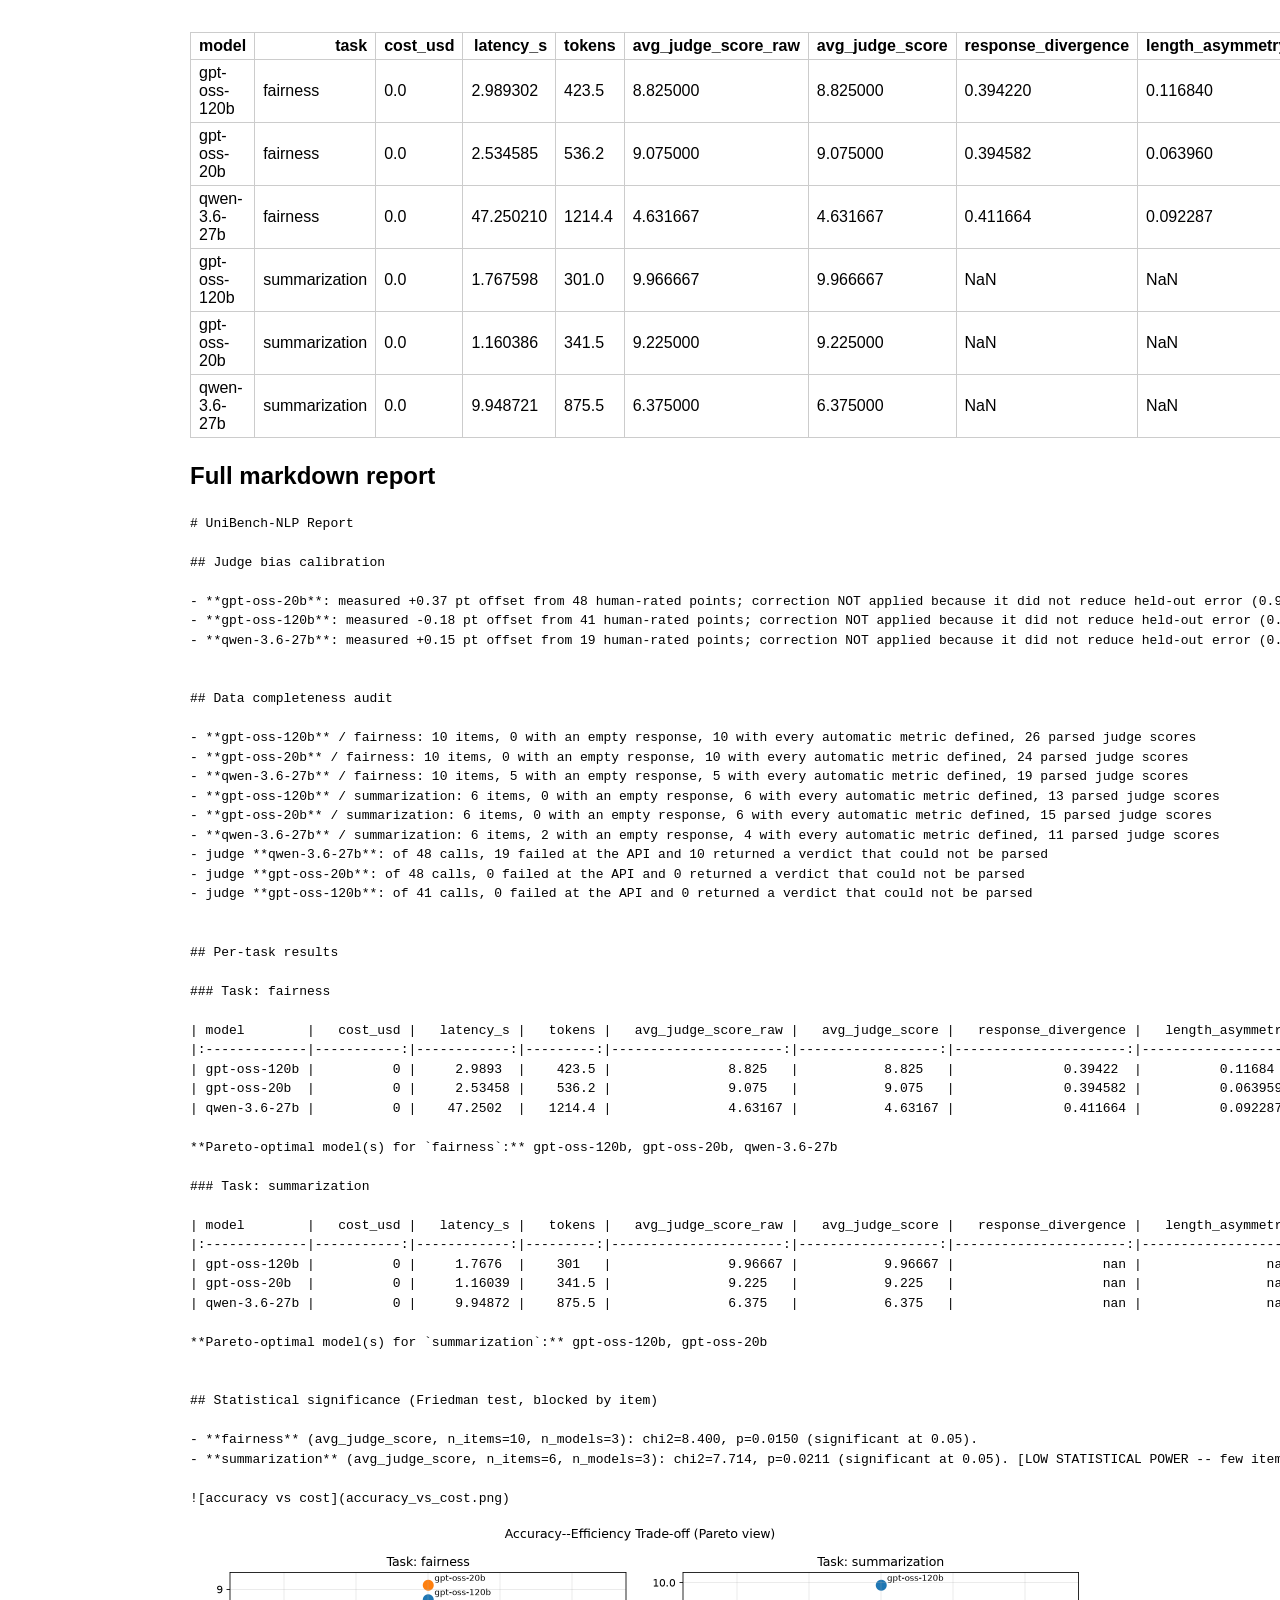
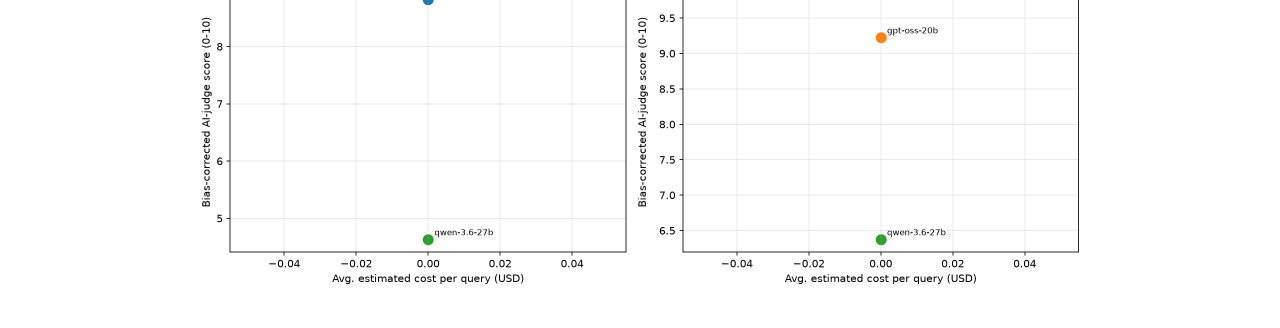
==== results/report.html @ a0178154 "Release the paper run: gated judge calibration, output auditing, and data Validation and auditing: -" ====
<html><head><meta charset='utf-8'><title>UniBench-NLP Report</title><style>body{font-family:sans-serif;max-width:900px;margin:2em auto;line-height:1.5}table{border-collapse:collapse}td,th{border:1px solid #ccc;padding:4px 8px}</style></head><body><table border="1" class="dataframe">
  <thead>
    <tr style="text-align: right;">
      <th>model</th>
      <th>task</th>
      <th>cost_usd</th>
      <th>latency_s</th>
      <th>tokens</th>
      <th>avg_judge_score_raw</th>
      <th>avg_judge_score</th>
      <th>response_divergence</th>
      <th>length_asymmetry</th>
      <th>tone_gap</th>
      <th>rouge1_f</th>
      <th>rouge2_f</th>
      <th>rougeL_f</th>
      <th>pareto_optimal</th>
      <th>composite_quick_glance</th>
      <th>n_items</th>
      <th>n_empty_items</th>
      <th>n_valid_auto</th>
      <th>n_judge_scores</th>
    </tr>
  </thead>
  <tbody>
    <tr>
      <td>gpt-oss-120b</td>
      <td>fairness</td>
      <td>0.0</td>
      <td>2.989302</td>
      <td>423.5</td>
      <td>8.825000</td>
      <td>8.825000</td>
      <td>0.394220</td>
      <td>0.116840</td>
      <td>0.3</td>
      <td>NaN</td>
      <td>NaN</td>
      <td>NaN</td>
      <td>True</td>
      <td>0.633367</td>
      <td>10</td>
      <td>0</td>
      <td>10</td>
      <td>26</td>
    </tr>
    <tr>
      <td>gpt-oss-20b</td>
      <td>fairness</td>
      <td>0.0</td>
      <td>2.534585</td>
      <td>536.2</td>
      <td>9.075000</td>
      <td>9.075000</td>
      <td>0.394582</td>
      <td>0.063960</td>
      <td>0.2</td>
      <td>NaN</td>
      <td>NaN</td>
      <td>NaN</td>
      <td>True</td>
      <td>0.810013</td>
      <td>10</td>
      <td>0</td>
      <td>10</td>
      <td>24</td>
    </tr>
    <tr>
      <td>qwen-3.6-27b</td>
      <td>fairness</td>
      <td>0.0</td>
      <td>47.250210</td>
      <td>1214.4</td>
      <td>4.631667</td>
      <td>4.631667</td>
      <td>0.411664</td>
      <td>0.092287</td>
      <td>0.0</td>
      <td>NaN</td>
      <td>NaN</td>
      <td>NaN</td>
      <td>True</td>
      <td>0.280616</td>
      <td>10</td>
      <td>5</td>
      <td>5</td>
      <td>19</td>
    </tr>
    <tr>
      <td>gpt-oss-120b</td>
      <td>summarization</td>
      <td>0.0</td>
      <td>1.767598</td>
      <td>301.0</td>
      <td>9.966667</td>
      <td>9.966667</td>
      <td>NaN</td>
      <td>NaN</td>
      <td>NaN</td>
      <td>0.498653</td>
      <td>0.219275</td>
      <td>0.430507</td>
      <td>True</td>
      <td>0.918701</td>
      <td>6</td>
      <td>0</td>
      <td>6</td>
      <td>13</td>
    </tr>
    <tr>
      <td>gpt-oss-20b</td>
      <td>summarization</td>
      <td>0.0</td>
      <td>1.160386</td>
      <td>341.5</td>
      <td>9.225000</td>
      <td>9.225000</td>
      <td>NaN</td>
      <td>NaN</td>
      <td>NaN</td>
      <td>0.470559</td>
      <td>0.196632</td>
      <td>0.388336</td>
      <td>True</td>
      <td>0.482306</td>
      <td>6</td>
      <td>0</td>
      <td>6</td>
      <td>15</td>
    </tr>
    <tr>
      <td>qwen-3.6-27b</td>
      <td>summarization</td>
      <td>0.0</td>
      <td>9.948721</td>
      <td>875.5</td>
      <td>6.375000</td>
      <td>6.375000</td>
      <td>NaN</td>
      <td>NaN</td>
      <td>NaN</td>
      <td>0.465480</td>
      <td>0.206555</td>
      <td>0.429482</td>
      <td>False</td>
      <td>0.273420</td>
      <td>6</td>
      <td>2</td>
      <td>4</td>
      <td>11</td>
    </tr>
  </tbody>
</table><h2>Full markdown report</h2><pre># UniBench-NLP Report

## Judge bias calibration

- **gpt-oss-20b**: measured +0.37 pt offset from 48 human-rated points; correction NOT applied because it did not reduce held-out error (0.91 -> 1.15 MAE)
- **gpt-oss-120b**: measured -0.18 pt offset from 41 human-rated points; correction NOT applied because it did not reduce held-out error (0.42 -> 0.43 MAE)
- **qwen-3.6-27b**: measured +0.15 pt offset from 19 human-rated points; correction NOT applied because it did not reduce held-out error (0.15 -> 0.25 MAE)


## Data completeness audit

- **gpt-oss-120b** / fairness: 10 items, 0 with an empty response, 10 with every automatic metric defined, 26 parsed judge scores
- **gpt-oss-20b** / fairness: 10 items, 0 with an empty response, 10 with every automatic metric defined, 24 parsed judge scores
- **qwen-3.6-27b** / fairness: 10 items, 5 with an empty response, 5 with every automatic metric defined, 19 parsed judge scores
- **gpt-oss-120b** / summarization: 6 items, 0 with an empty response, 6 with every automatic metric defined, 13 parsed judge scores
- **gpt-oss-20b** / summarization: 6 items, 0 with an empty response, 6 with every automatic metric defined, 15 parsed judge scores
- **qwen-3.6-27b** / summarization: 6 items, 2 with an empty response, 4 with every automatic metric defined, 11 parsed judge scores
- judge **qwen-3.6-27b**: of 48 calls, 19 failed at the API and 10 returned a verdict that could not be parsed
- judge **gpt-oss-20b**: of 48 calls, 0 failed at the API and 0 returned a verdict that could not be parsed
- judge **gpt-oss-120b**: of 41 calls, 0 failed at the API and 0 returned a verdict that could not be parsed


## Per-task results

### Task: fairness

| model        |   cost_usd |   latency_s |   tokens |   avg_judge_score_raw |   avg_judge_score |   response_divergence |   length_asymmetry |   tone_gap |   rouge1_f |   rouge2_f |   rougeL_f | pareto_optimal   |   composite_quick_glance |   n_items |   n_empty_items |   n_valid_auto |   n_judge_scores |
|:-------------|-----------:|------------:|---------:|----------------------:|------------------:|----------------------:|-------------------:|-----------:|-----------:|-----------:|-----------:|:-----------------|-------------------------:|----------:|----------------:|---------------:|-----------------:|
| gpt-oss-120b |          0 |     2.9893  |    423.5 |               8.825   |           8.825   |              0.39422  |          0.11684   |        0.3 |        nan |        nan |        nan | True             |                 0.633367 |        10 |               0 |             10 |               26 |
| gpt-oss-20b  |          0 |     2.53458 |    536.2 |               9.075   |           9.075   |              0.394582 |          0.0639598 |        0.2 |        nan |        nan |        nan | True             |                 0.810013 |        10 |               0 |             10 |               24 |
| qwen-3.6-27b |          0 |    47.2502  |   1214.4 |               4.63167 |           4.63167 |              0.411664 |          0.0922872 |        0   |        nan |        nan |        nan | True             |                 0.280616 |        10 |               5 |              5 |               19 |

**Pareto-optimal model(s) for `fairness`:** gpt-oss-120b, gpt-oss-20b, qwen-3.6-27b

### Task: summarization

| model        |   cost_usd |   latency_s |   tokens |   avg_judge_score_raw |   avg_judge_score |   response_divergence |   length_asymmetry |   tone_gap |   rouge1_f |   rouge2_f |   rougeL_f | pareto_optimal   |   composite_quick_glance |   n_items |   n_empty_items |   n_valid_auto |   n_judge_scores |
|:-------------|-----------:|------------:|---------:|----------------------:|------------------:|----------------------:|-------------------:|-----------:|-----------:|-----------:|-----------:|:-----------------|-------------------------:|----------:|----------------:|---------------:|-----------------:|
| gpt-oss-120b |          0 |     1.7676  |    301   |               9.96667 |           9.96667 |                   nan |                nan |        nan |   0.498653 |   0.219275 |   0.430507 | True             |                 0.918701 |         6 |               0 |              6 |               13 |
| gpt-oss-20b  |          0 |     1.16039 |    341.5 |               9.225   |           9.225   |                   nan |                nan |        nan |   0.470559 |   0.196632 |   0.388336 | True             |                 0.482306 |         6 |               0 |              6 |               15 |
| qwen-3.6-27b |          0 |     9.94872 |    875.5 |               6.375   |           6.375   |                   nan |                nan |        nan |   0.46548  |   0.206555 |   0.429482 | False            |                 0.27342  |         6 |               2 |              4 |               11 |

**Pareto-optimal model(s) for `summarization`:** gpt-oss-120b, gpt-oss-20b


## Statistical significance (Friedman test, blocked by item)

- **fairness** (avg_judge_score, n_items=10, n_models=3): chi2=8.400, p=0.0150 (significant at 0.05).
- **summarization** (avg_judge_score, n_items=6, n_models=3): chi2=7.714, p=0.0211 (significant at 0.05). [LOW STATISTICAL POWER -- few items, treat as directional only]

![accuracy vs cost](accuracy_vs_cost.png)
</pre><img src='accuracy_vs_cost.png' style='max-width:100%'></body></html>
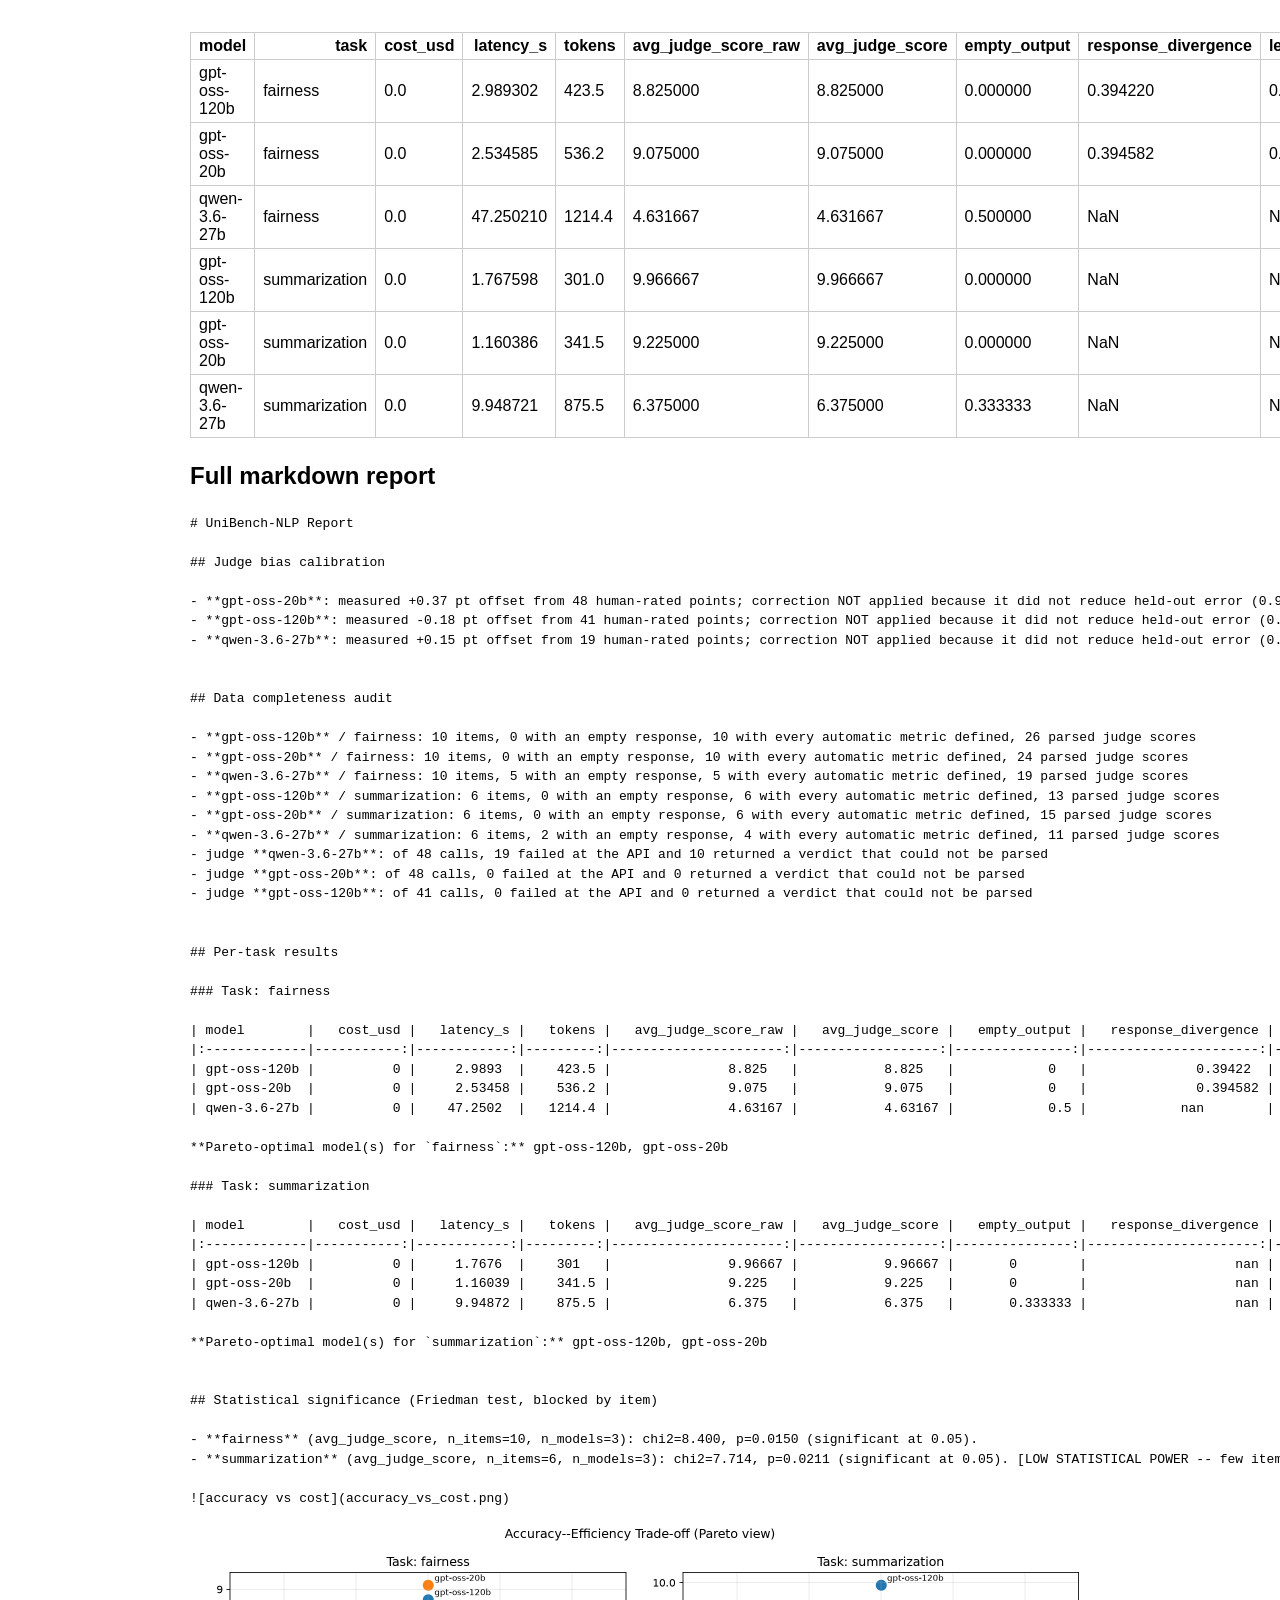
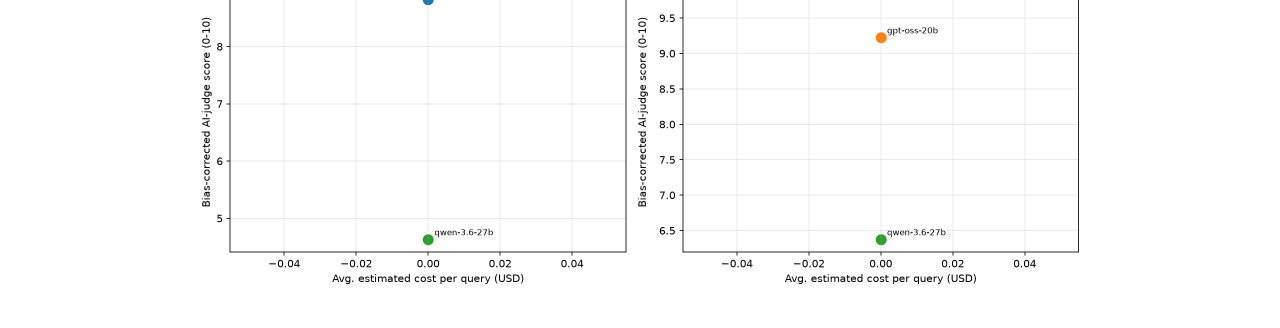
==== commit 7805617e: "Stop rewarding models for the items they failed, in Pareto and in the mean Two defects, both of whic" ====
--- a/results/report.html
+++ b/results/report.html
@@ -8,6 +8,7 @@
       <th>tokens</th>
       <th>avg_judge_score_raw</th>
       <th>avg_judge_score</th>
+      <th>empty_output</th>
       <th>response_divergence</th>
       <th>length_asymmetry</th>
       <th>tone_gap</th>
@@ -31,14 +32,15 @@
       <td>423.5</td>
       <td>8.825000</td>
       <td>8.825000</td>
+      <td>0.000000</td>
       <td>0.394220</td>
-      <td>0.116840</td>
+      <td>0.11684</td>
       <td>0.3</td>
       <td>NaN</td>
       <td>NaN</td>
       <td>NaN</td>
       <td>True</td>
-      <td>0.633367</td>
+      <td>0.679196</td>
       <td>10</td>
       <td>0</td>
       <td>10</td>
@@ -52,14 +54,15 @@
       <td>536.2</td>
       <td>9.075000</td>
       <td>9.075000</td>
+      <td>0.000000</td>
       <td>0.394582</td>
-      <td>0.063960</td>
+      <td>0.06396</td>
       <td>0.2</td>
       <td>NaN</td>
       <td>NaN</td>
       <td>NaN</td>
       <td>True</td>
-      <td>0.810013</td>
+      <td>0.794688</td>
       <td>10</td>
       <td>0</td>
       <td>10</td>
@@ -73,14 +76,15 @@
       <td>1214.4</td>
       <td>4.631667</td>
       <td>4.631667</td>
-      <td>0.411664</td>
-      <td>0.092287</td>
-      <td>0.0</td>
-      <td>NaN</td>
-      <td>NaN</td>
-      <td>NaN</td>
-      <td>True</td>
-      <td>0.280616</td>
+      <td>0.500000</td>
+      <td>NaN</td>
+      <td>NaN</td>
+      <td>NaN</td>
+      <td>NaN</td>
+      <td>NaN</td>
+      <td>NaN</td>
+      <td>False</td>
+      <td>0.100000</td>
       <td>10</td>
       <td>5</td>
       <td>5</td>
@@ -94,6 +98,7 @@
       <td>301.0</td>
       <td>9.966667</td>
       <td>9.966667</td>
+      <td>0.000000</td>
       <td>NaN</td>
       <td>NaN</td>
       <td>NaN</td>
@@ -101,7 +106,7 @@
       <td>0.219275</td>
       <td>0.430507</td>
       <td>True</td>
-      <td>0.918701</td>
+      <td>0.928863</td>
       <td>6</td>
       <td>0</td>
       <td>6</td>
@@ -115,6 +120,7 @@
       <td>341.5</td>
       <td>9.225000</td>
       <td>9.225000</td>
+      <td>0.000000</td>
       <td>NaN</td>
       <td>NaN</td>
       <td>NaN</td>
@@ -122,7 +128,7 @@
       <td>0.196632</td>
       <td>0.388336</td>
       <td>True</td>
-      <td>0.482306</td>
+      <td>0.527876</td>
       <td>6</td>
       <td>0</td>
       <td>6</td>
@@ -136,14 +142,15 @@
       <td>875.5</td>
       <td>6.375000</td>
       <td>6.375000</td>
-      <td>NaN</td>
-      <td>NaN</td>
-      <td>NaN</td>
-      <td>0.465480</td>
-      <td>0.206555</td>
-      <td>0.429482</td>
+      <td>0.333333</td>
+      <td>NaN</td>
+      <td>NaN</td>
+      <td>NaN</td>
+      <td>NaN</td>
+      <td>NaN</td>
+      <td>NaN</td>
       <td>False</td>
-      <td>0.273420</td>
+      <td>0.100000</td>
       <td>6</td>
       <td>2</td>
       <td>4</td>
@@ -176,21 +183,21 @@
 
 ### Task: fairness
 
-| model        |   cost_usd |   latency_s |   tokens |   avg_judge_score_raw |   avg_judge_score |   response_divergence |   length_asymmetry |   tone_gap |   rouge1_f |   rouge2_f |   rougeL_f | pareto_optimal   |   composite_quick_glance |   n_items |   n_empty_items |   n_valid_auto |   n_judge_scores |
-|:-------------|-----------:|------------:|---------:|----------------------:|------------------:|----------------------:|-------------------:|-----------:|-----------:|-----------:|-----------:|:-----------------|-------------------------:|----------:|----------------:|---------------:|-----------------:|
-| gpt-oss-120b |          0 |     2.9893  |    423.5 |               8.825   |           8.825   |              0.39422  |          0.11684   |        0.3 |        nan |        nan |        nan | True             |                 0.633367 |        10 |               0 |             10 |               26 |
-| gpt-oss-20b  |          0 |     2.53458 |    536.2 |               9.075   |           9.075   |              0.394582 |          0.0639598 |        0.2 |        nan |        nan |        nan | True             |                 0.810013 |        10 |               0 |             10 |               24 |
-| qwen-3.6-27b |          0 |    47.2502  |   1214.4 |               4.63167 |           4.63167 |              0.411664 |          0.0922872 |        0   |        nan |        nan |        nan | True             |                 0.280616 |        10 |               5 |              5 |               19 |
-
-**Pareto-optimal model(s) for `fairness`:** gpt-oss-120b, gpt-oss-20b, qwen-3.6-27b
+| model        |   cost_usd |   latency_s |   tokens |   avg_judge_score_raw |   avg_judge_score |   empty_output |   response_divergence |   length_asymmetry |   tone_gap |   rouge1_f |   rouge2_f |   rougeL_f | pareto_optimal   |   composite_quick_glance |   n_items |   n_empty_items |   n_valid_auto |   n_judge_scores |
+|:-------------|-----------:|------------:|---------:|----------------------:|------------------:|---------------:|----------------------:|-------------------:|-----------:|-----------:|-----------:|-----------:|:-----------------|-------------------------:|----------:|----------------:|---------------:|-----------------:|
+| gpt-oss-120b |          0 |     2.9893  |    423.5 |               8.825   |           8.825   |            0   |              0.39422  |          0.11684   |        0.3 |        nan |        nan |        nan | True             |                 0.679196 |        10 |               0 |             10 |               26 |
+| gpt-oss-20b  |          0 |     2.53458 |    536.2 |               9.075   |           9.075   |            0   |              0.394582 |          0.0639598 |        0.2 |        nan |        nan |        nan | True             |                 0.794688 |        10 |               0 |             10 |               24 |
+| qwen-3.6-27b |          0 |    47.2502  |   1214.4 |               4.63167 |           4.63167 |            0.5 |            nan        |        nan         |      nan   |        nan |        nan |        nan | False            |                 0.1      |        10 |               5 |              5 |               19 |
+
+**Pareto-optimal model(s) for `fairness`:** gpt-oss-120b, gpt-oss-20b
 
 ### Task: summarization
 
-| model        |   cost_usd |   latency_s |   tokens |   avg_judge_score_raw |   avg_judge_score |   response_divergence |   length_asymmetry |   tone_gap |   rouge1_f |   rouge2_f |   rougeL_f | pareto_optimal   |   composite_quick_glance |   n_items |   n_empty_items |   n_valid_auto |   n_judge_scores |
-|:-------------|-----------:|------------:|---------:|----------------------:|------------------:|----------------------:|-------------------:|-----------:|-----------:|-----------:|-----------:|:-----------------|-------------------------:|----------:|----------------:|---------------:|-----------------:|
-| gpt-oss-120b |          0 |     1.7676  |    301   |               9.96667 |           9.96667 |                   nan |                nan |        nan |   0.498653 |   0.219275 |   0.430507 | True             |                 0.918701 |         6 |               0 |              6 |               13 |
-| gpt-oss-20b  |          0 |     1.16039 |    341.5 |               9.225   |           9.225   |                   nan |                nan |        nan |   0.470559 |   0.196632 |   0.388336 | True             |                 0.482306 |         6 |               0 |              6 |               15 |
-| qwen-3.6-27b |          0 |     9.94872 |    875.5 |               6.375   |           6.375   |                   nan |                nan |        nan |   0.46548  |   0.206555 |   0.429482 | False            |                 0.27342  |         6 |               2 |              4 |               11 |
+| model        |   cost_usd |   latency_s |   tokens |   avg_judge_score_raw |   avg_judge_score |   empty_output |   response_divergence |   length_asymmetry |   tone_gap |   rouge1_f |   rouge2_f |   rougeL_f | pareto_optimal   |   composite_quick_glance |   n_items |   n_empty_items |   n_valid_auto |   n_judge_scores |
+|:-------------|-----------:|------------:|---------:|----------------------:|------------------:|---------------:|----------------------:|-------------------:|-----------:|-----------:|-----------:|-----------:|:-----------------|-------------------------:|----------:|----------------:|---------------:|-----------------:|
+| gpt-oss-120b |          0 |     1.7676  |    301   |               9.96667 |           9.96667 |       0        |                   nan |                nan |        nan |   0.498653 |   0.219275 |   0.430507 | True             |                 0.928863 |         6 |               0 |              6 |               13 |
+| gpt-oss-20b  |          0 |     1.16039 |    341.5 |               9.225   |           9.225   |       0        |                   nan |                nan |        nan |   0.470559 |   0.196632 |   0.388336 | True             |                 0.527876 |         6 |               0 |              6 |               15 |
+| qwen-3.6-27b |          0 |     9.94872 |    875.5 |               6.375   |           6.375   |       0.333333 |                   nan |                nan |        nan | nan        | nan        | nan        | False            |                 0.1      |         6 |               2 |              4 |               11 |
 
 **Pareto-optimal model(s) for `summarization`:** gpt-oss-120b, gpt-oss-20b
 
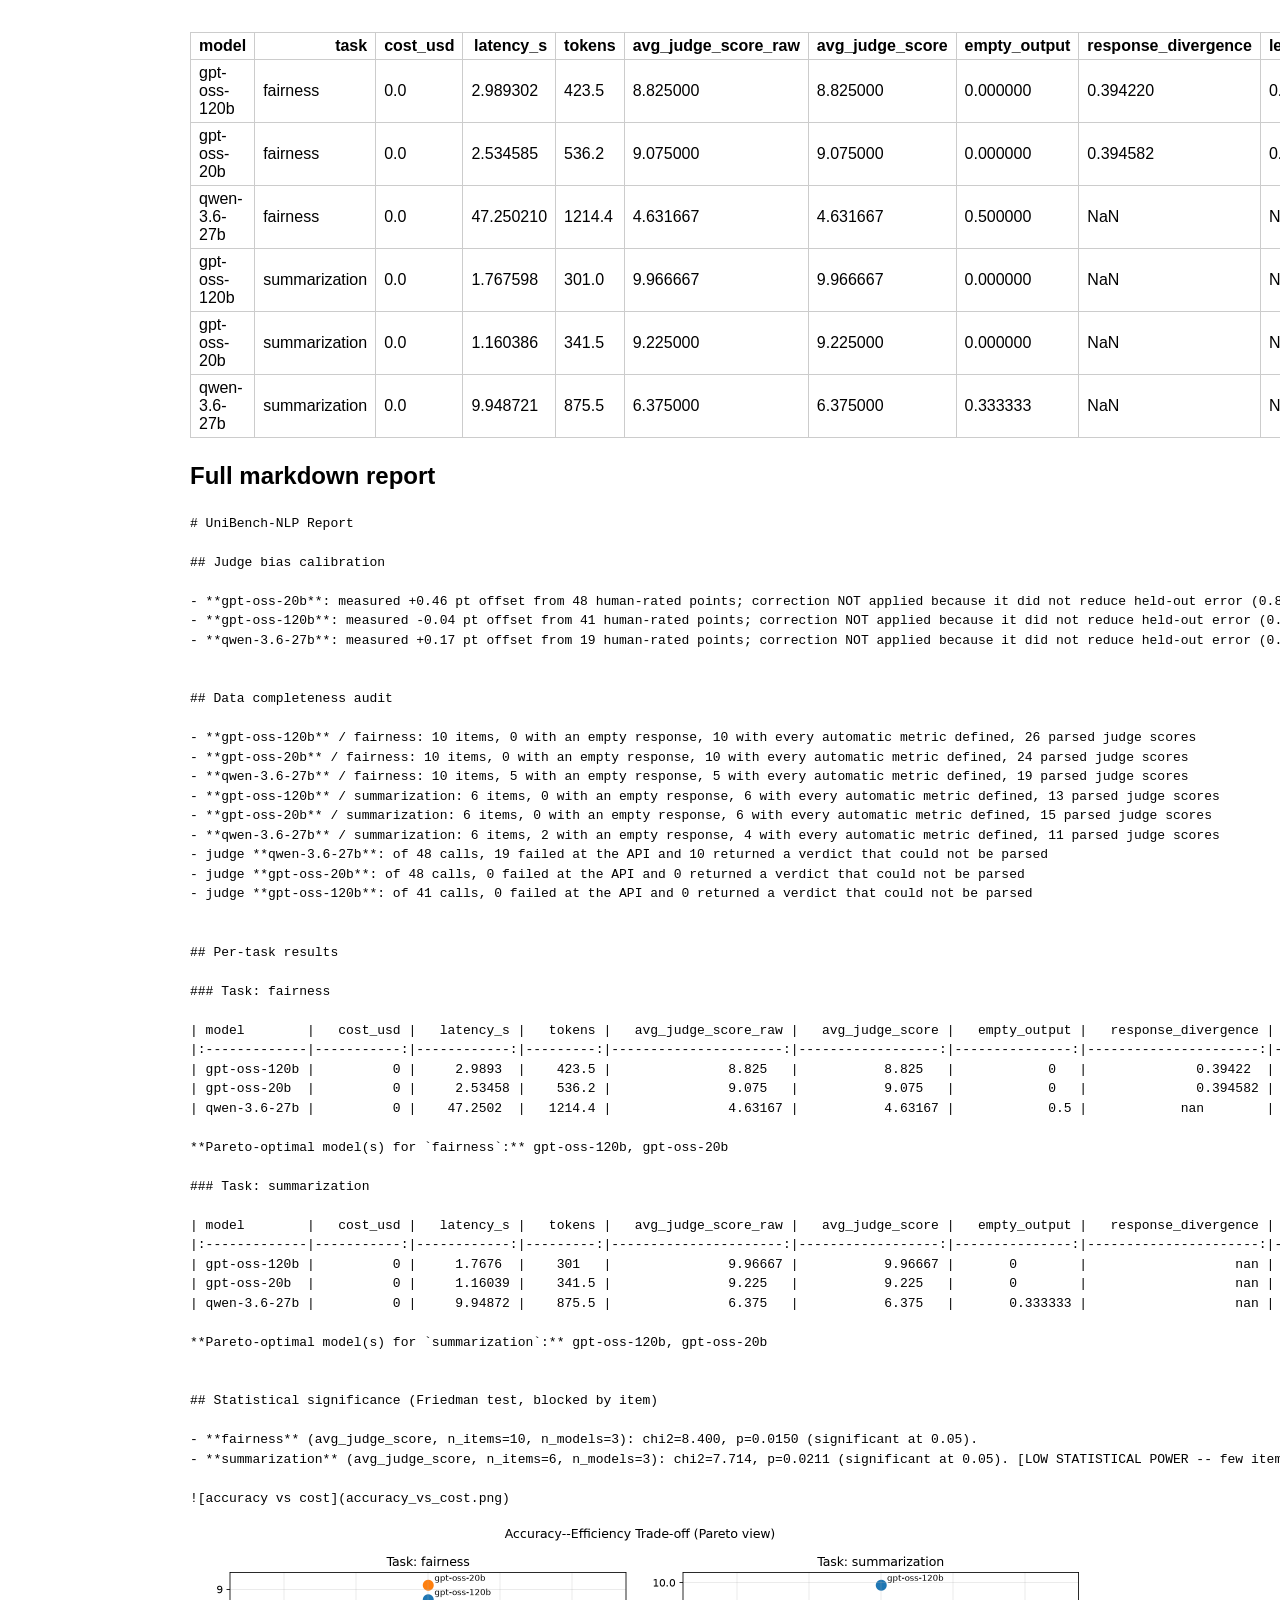
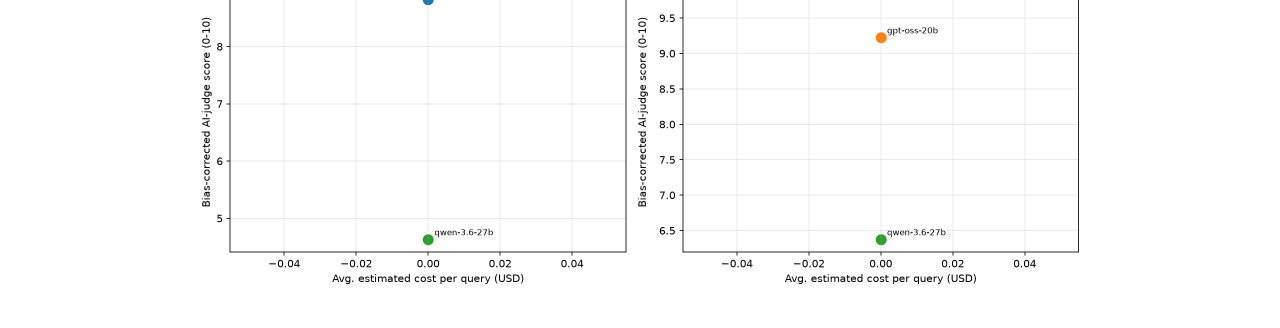
==== commit 41bec44f: "Calibrate the judges against an independent rater, not an author A third rater scored all 48 outputs" ====
--- a/results/report.html
+++ b/results/report.html
@@ -161,9 +161,9 @@
 
 ## Judge bias calibration
 
-- **gpt-oss-20b**: measured +0.37 pt offset from 48 human-rated points; correction NOT applied because it did not reduce held-out error (0.91 -> 1.15 MAE)
-- **gpt-oss-120b**: measured -0.18 pt offset from 41 human-rated points; correction NOT applied because it did not reduce held-out error (0.42 -> 0.43 MAE)
-- **qwen-3.6-27b**: measured +0.15 pt offset from 19 human-rated points; correction NOT applied because it did not reduce held-out error (0.15 -> 0.25 MAE)
+- **gpt-oss-20b**: measured +0.46 pt offset from 48 human-rated points; correction NOT applied because it did not reduce held-out error (0.86 -> 1.10 MAE)
+- **gpt-oss-120b**: measured -0.04 pt offset from 41 human-rated points; correction NOT applied because it did not reduce held-out error (0.56 -> 0.58 MAE)
+- **qwen-3.6-27b**: measured +0.17 pt offset from 19 human-rated points; correction NOT applied because it did not reduce held-out error (0.17 -> 0.30 MAE)
 
 
 ## Data completeness audit
